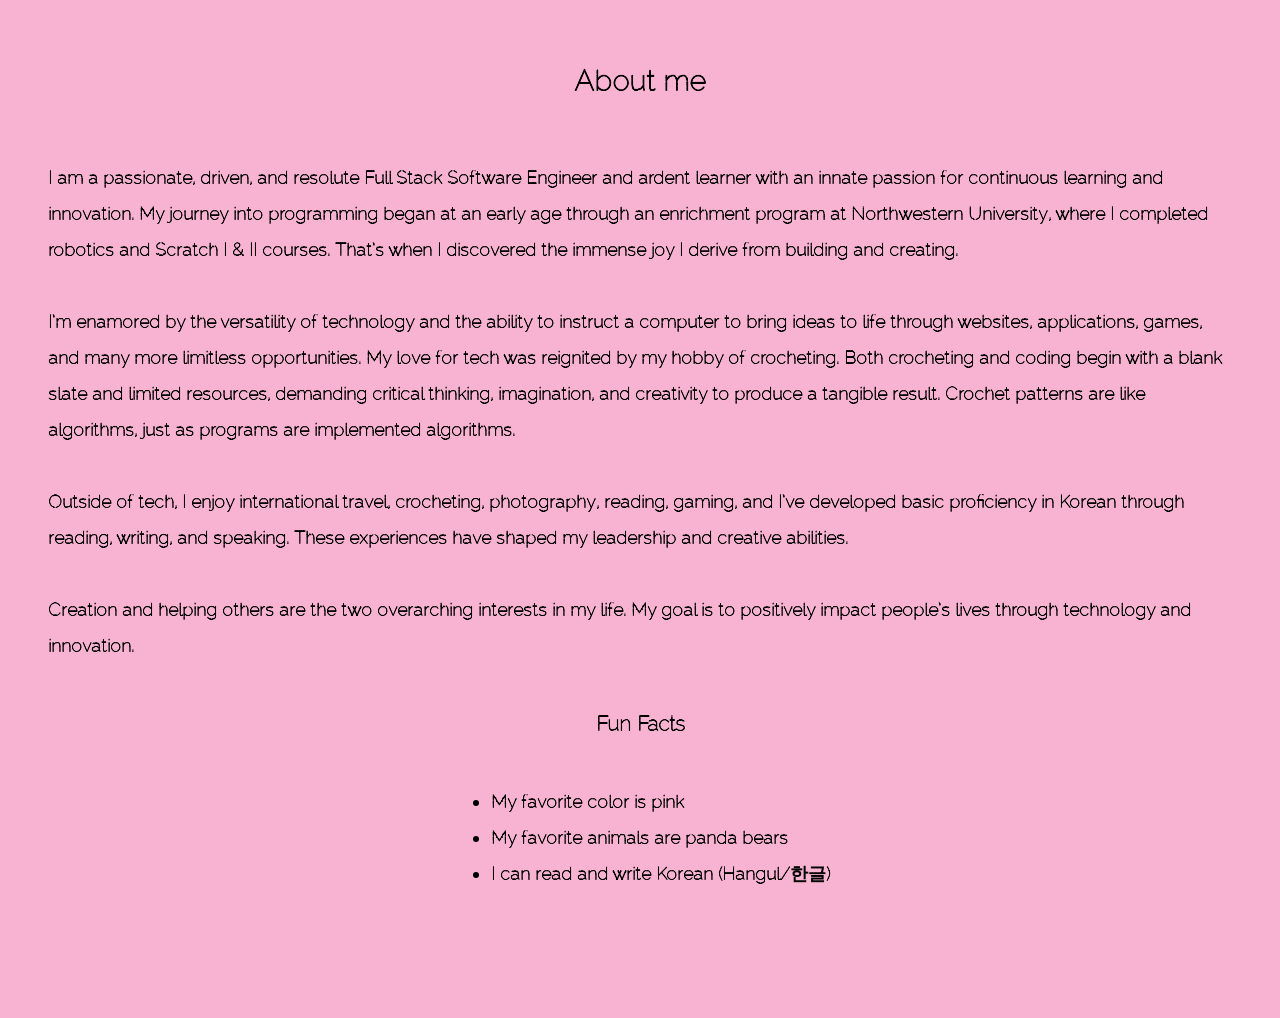
==== about-me.html @ 643c6c10 "Added a menu/nav bar" ====
<!DOCTYPE html>
<html lang="en">
<head>
  <meta charset="UTF-8">
  <meta name="viewport" content="width=device-width, initial-scale=1.0">
  <title>About Me</title>
  <link rel="stylesheet" href="about-me.css">
</head>

<body class="about">
  <section id="about-me">
    <div class="section-header-wrapper">
      <h2>About me</h2>
    </div>

    <div class="about-me-content">
      <p>
        I am a passionate, driven, and resolute Full Stack Software Engineer and ardent learner with an innate passion
        for
        continuous learning and innovation. My journey into programming began at an early age through an enrichment
        program at Northwestern University, where I completed robotics and Scratch I & II courses. That’s when I
        discovered the immense joy I derive from building and creating.
      </p>

      <p>I’m enamored by the versatility of technology and the ability to instruct a computer to bring ideas to
        life
        through websites, applications, games, and many more limitless opportunities. My love for tech was reignited by
        my hobby of crocheting.
        Both
        crocheting and coding begin with a blank slate and limited resources, demanding critical thinking, imagination,
        and creativity to produce a tangible result. Crochet patterns are like algorithms, just as programs are
        implemented algorithms.</p>

      <p>
        Outside of tech, I enjoy international travel, crocheting, photography, reading, gaming, and I’ve
        developed basic proficiency in Korean through reading, writing, and speaking. These experiences have shaped my
        leadership and creative abilities.
      </p>

      <p>Creation and helping others are the two overarching interests in my life. My goal is to positively
        impact people’s lives through technology and innovation.</p>

      <h3>Fun Facts</h3>
      <ul class="fun-facts">
        <li>My favorite color is pink</li>
        <li>My favorite animals are panda bears</li>
        <li>I can read and write Korean (Hangul/한글)</li>
      </ul>
    </div>
  </section>

</body>
</html>
---- about-me.css ----
@import url("https://fonts.googleapis.com/css2?family=Grandiflora+One&family=Raleway+Dots&display=swap");

body.about {
  background: rgb(248, 179, 210);
  background-size: cover;
  width: auto;
  overflow-x: hidden;
  margin-top: 2.5rem;
  font-family: "Raleway Dots", sans-serif;
  font-weight: bolder;
  font-size: larger;
}

.section-header-wrapper {
  text-align: center;
}

#about-me {
  display: flex;
  flex-direction: column;
  justify-content: center;
  padding: 0 40px 50px 40px;
}

.about-me-content {
  margin-top: 20px;
  font-size: large;
  display: flex;
  flex-direction: column;
  justify-content: center;
  align-items: center;
}

.about-me-content,
.work-history,
.education-information {
  font-size: large;
  line-height: 2;
  margin-bottom: 50px;
}
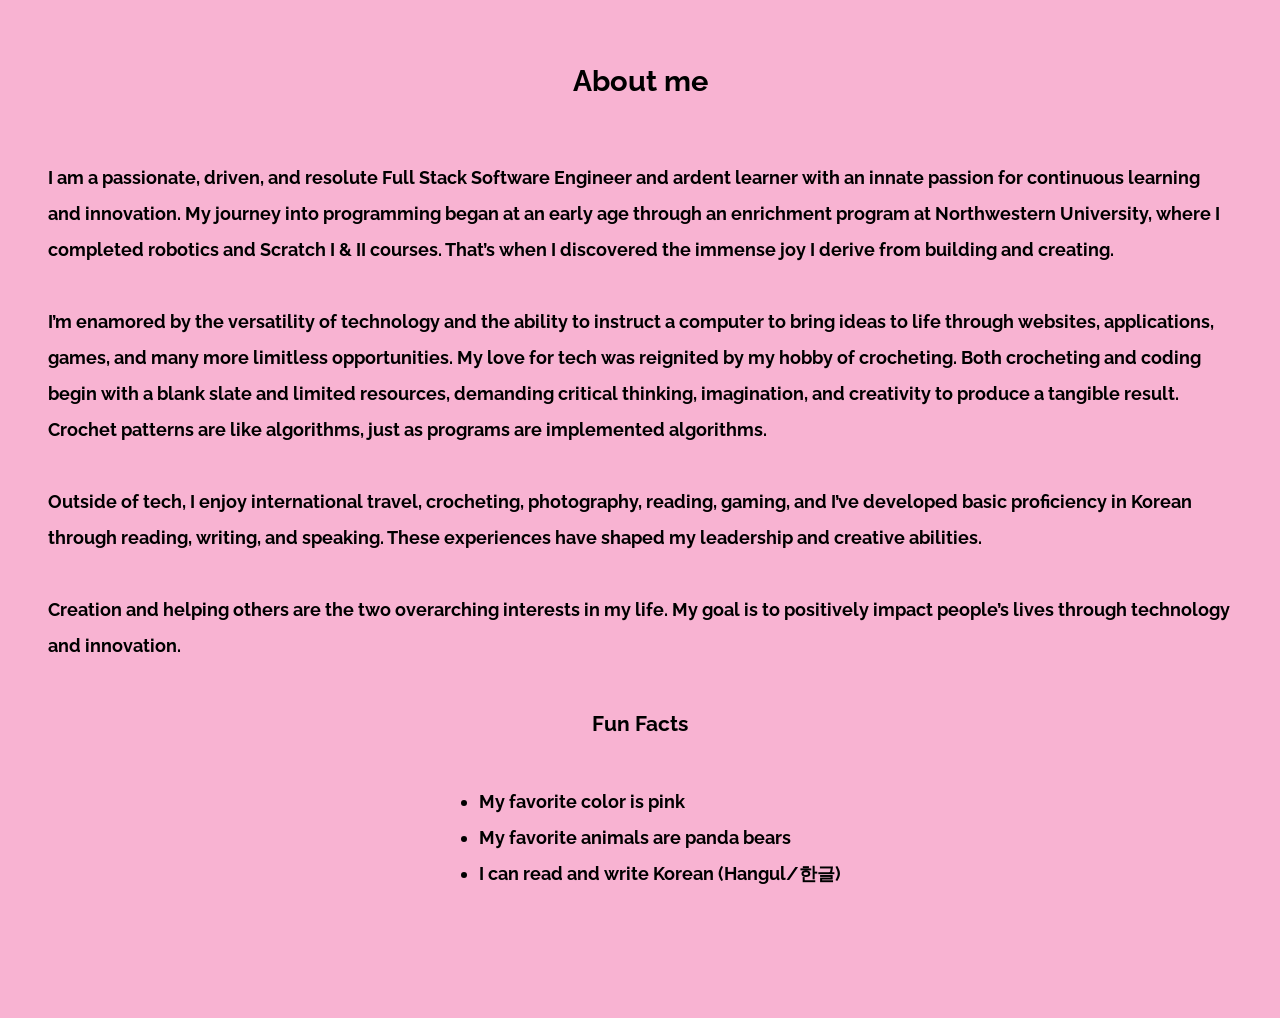
==== commit 19f2459c: "Fix indentation for improved code readability" ====
--- a/about-me.html
+++ b/about-me.html
@@ -1,5 +1,6 @@
 <!DOCTYPE html>
 <html lang="en">
+
 <head>
   <meta charset="UTF-8">
   <meta name="viewport" content="width=device-width, initial-scale=1.0">
@@ -50,4 +51,5 @@
   </section>
 
 </body>
+
 </html>
--- a/about-me.css
+++ b/about-me.css
@@ -1,4 +1,4 @@
-@import url("https://fonts.googleapis.com/css2?family=Grandiflora+One&family=Raleway+Dots&display=swap");
+@import url("https://fonts.googleapis.com/css2?family=Raleway+Dot&s&family=Raleway&display=swap");
 
 body.about {
   background: rgb(248, 179, 210);
@@ -6,7 +6,7 @@
   width: auto;
   overflow-x: hidden;
   margin-top: 2.5rem;
-  font-family: "Raleway Dots", sans-serif;
+  font-family: "Raleway", sans-serif;
   font-weight: bolder;
   font-size: larger;
 }
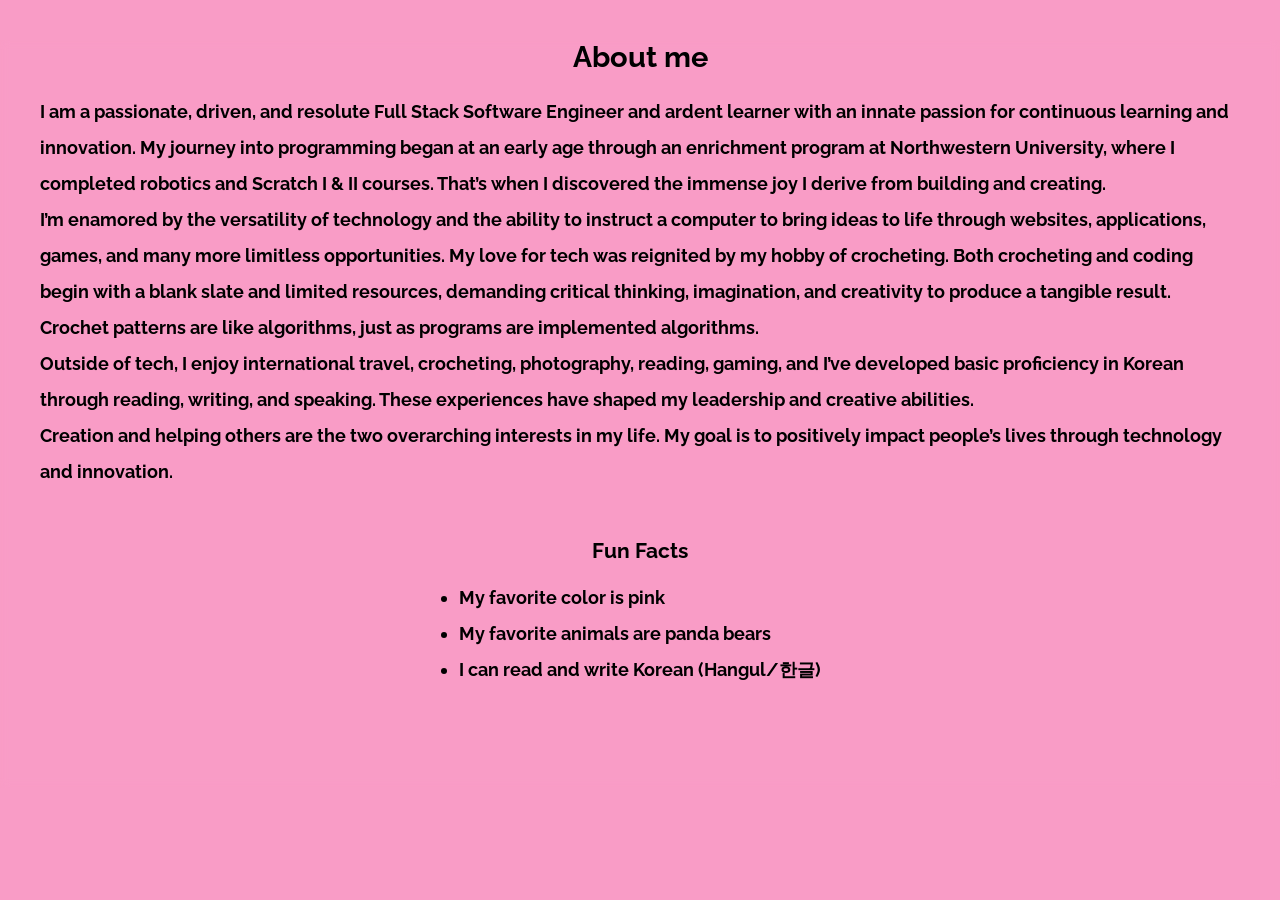
==== commit e46106d4: "Implemented persistence across all html pages" ====
--- a/about-me.html
+++ b/about-me.html
@@ -1,11 +1,13 @@
 <!DOCTYPE html>
-<html lang="en">
+<html lang="en" data-theme="light">
 
 <head>
   <meta charset="UTF-8">
   <meta name="viewport" content="width=device-width, initial-scale=1.0">
+  <link rel="icon" type="image/svg+xml" href="images/YouTube banner2 copy.jpg" />
   <title>About Me</title>
   <link rel="stylesheet" href="about-me.css">
+  <link rel="stylesheet" href="style.css">
 </head>
 
 <body class="about">
@@ -50,6 +52,8 @@
     </div>
   </section>
 
+  <script src="index.js"></script>
+
 </body>
 
 </html>
--- a/about-me.css
+++ b/about-me.css
@@ -1,7 +1,7 @@
 @import url("https://fonts.googleapis.com/css2?family=Raleway+Dot&s&family=Raleway&display=swap");
 
 body.about {
-  background: rgb(248, 179, 210);
+  background: var(--main-color);
   background-size: cover;
   width: auto;
   overflow-x: hidden;
--- a/style.css
+++ b/style.css
@@ -0,0 +1,525 @@
+@import url("https://fonts.googleapis.com/css2?family=Raleway+Dots&family=Raleway&display=swap");
+
+:root {
+  --bg-image: url("https://images.unsplash.com/photo-1516642898673-edd1ced08e87?q=80&w=2670&auto=format&fit=crop&ixlib=rb-4.0.3&ixid=M3wxMjA3fDB8MHxwaG90by1wYWdlfHx8fGVufDB8fHx8fA%3D%3D");
+  --text-color: #000000;
+  --main-color: rgb(249, 156, 198);
+}
+
+[data-theme="dark"] {
+  --bg-image: #0b1f3b;
+  --main-color: var(--bg-image);
+  --text-color: rgb(248, 227, 230);
+  --border-color: var(--text-color);
+}
+
+* {
+  margin: 0;
+  padding: 0;
+  box-sizing: border-box;
+}
+
+body {
+  background: var(--bg-image);
+  background-repeat: no-repeat;
+  background-size: cover;
+  backdrop-filter: blur(4px);
+  font-family: "Raleway", sans-serif;
+  color: var(--text-color);
+}
+
+.bio {
+  text-align: center;
+  margin-bottom: 20px;
+}
+
+.projects {
+  display: flex;
+  flex-direction: column;
+  gap: 30px;
+  margin-bottom: 50px;
+}
+
+.page {
+  display: flex;
+  justify-content: center;
+}
+
+.items {
+  margin: 0 0.75rem 0 0.75rem;
+}
+
+.banner-image {
+  width: 12.5rem;
+  height: 12.5rem;
+  border-radius: 100%;
+  object-fit: cover;
+}
+
+.banner {
+  display: flex;
+  justify-content: center;
+  margin-bottom: 20px;
+}
+
+.interests {
+  margin: 80px 0 80px;
+  text-align: center;
+}
+
+.carousel-cell {
+  height: 200px;
+  width: 200px;
+}
+
+.carousel-cell img {
+  height: 200px;
+  width: 200px;
+  aspect-ratio: 16/9;
+  border-radius: 20px;
+}
+
+.carousel-cell {
+  width: 100%;
+  height: 250px;
+  display: -webkit-box;
+  display: -webkit-flex;
+  display: flex;
+  flex-direction: column;
+  -webkit-box-pack: center;
+  -webkit-justify-content: center;
+  justify-content: center;
+  -webkit-align-items: center;
+  align-items: center;
+}
+
+.carousel-cell img {
+  display: block;
+  max-width: 100%;
+  max-height: 100%;
+  opacity: 0.7;
+  -webkit-transform: scale(0.85);
+  transform: scale(0.85);
+  -webkit-filter: blur(5px);
+  filter: blur(5px);
+  -webkit-transition:
+    opacity 0.3s,
+    -webkit-transform 0.3s,
+    transform 0.3s,
+    -webkit-filter 0.3s,
+    filter 0.3s;
+  transition:
+    opacity 0.3s,
+    transform 0.3s,
+    filter 0.3s;
+}
+
+.carousel-cell.is-selected img {
+  opacity: 1;
+  -webkit-transform: scale(1);
+  transform: scale(1);
+  -webkit-filter: none;
+  filter: none;
+}
+
+.flickity-prev-next-button {
+  width: 60px;
+  height: 60px;
+  background: transparent;
+  opacity: 0.6;
+}
+.flickity-prev-next-button:hover {
+  background: transparent;
+  opacity: 1;
+}
+.flickity-prev-next-button .arrow {
+  fill: white;
+}
+.flickity-prev-next-button.no-svg {
+  color: white;
+}
+.flickity-prev-next-button.previous {
+  left: 0;
+}
+.flickity-prev-next-button.next {
+  right: 0;
+}
+.flickity-prev-next-button:disabled {
+  display: none;
+}
+.projects-header {
+  text-align: center;
+}
+
+.thumbnail {
+  height: 3.125rem;
+  width: 3.125rem;
+  border-radius: 3.125rem;
+  object-fit: cover;
+}
+
+.link a {
+  color: var(--text-color);
+  text-decoration: none;
+  text-align: center;
+  flex-grow: 1;
+}
+
+.link {
+  display: flex;
+  align-items: center;
+  background: var(--main-color);
+  border-radius: 100px;
+  padding: 5px;
+}
+
+.link:hover {
+  background: rgb(248, 227, 230);
+}
+
+[data-theme="dark"] .link {
+  border: 1px solid var(--border-color);
+}
+
+[data-theme="dark"] .link:hover a {
+  color: var(--main-color);
+}
+
+.name {
+  display: flex;
+  justify-content: center;
+  margin-bottom: 20px;
+}
+
+.social-icons {
+  display: flex;
+  justify-content: space-around;
+  padding: 8px;
+  margin-bottom: 20px;
+}
+
+.social-icons a {
+  color: black;
+  text-decoration: none;
+}
+
+footer {
+  display: flex;
+  justify-content: center;
+  align-items: center;
+  background: var(--main-color);
+  opacity: 0.5;
+  width: 100%;
+  height: 50px;
+  z-index: 10;
+}
+
+/* Container */
+.fall-container {
+  position: fixed;
+  top: 0;
+  left: 0;
+  width: 100%;
+  height: 100%;
+  pointer-events: none;
+  z-index: 1;
+  overflow: hidden;
+}
+
+/* Each season wrapper */
+.season {
+  position: absolute;
+  top: -50px; /* Start above screen */
+  animation: fall linear infinite;
+}
+
+/* The actual SVG image */
+.falling-svg {
+  width: 30px;
+  height: 30px;
+}
+
+/* Animation */
+@keyframes fall {
+  0% {
+    top: -50px;
+    transform: translateX(0) rotate(0deg);
+  }
+  25% {
+    transform: translateX(40px) rotate(90deg);
+  }
+  50% {
+    transform: translateX(-20px) rotate(180deg);
+  }
+  75% {
+    transform: translateX(30px) rotate(270deg);
+  }
+  100% {
+    top: 100vh;
+    transform: translateX(0) rotate(360deg);
+  }
+}
+
+/* Different timing for each season */
+.season:nth-child(1) {
+  left: 15%;
+  animation-duration: 10s;
+  animation-delay: 0s;
+}
+
+.season:nth-child(2) {
+  left: 40%;
+  animation-duration: 12s;
+  animation-delay: 2s;
+}
+
+.season:nth-child(3) {
+  left: 65%;
+  animation-duration: 8s;
+  animation-delay: 4s;
+}
+
+.season:nth-child(4) {
+  left: 85%;
+  animation-duration: 11s;
+  animation-delay: 1s;
+}
+
+h3 {
+  text-align: center;
+  margin-top: 2.5rem;
+  margin-bottom: 0.5rem;
+}
+
+.case-studies {
+  margin-bottom: 2.5rem;
+}
+
+.menu-container {
+  display: flex;
+  justify-content: flex-end;
+  padding: 1.5rem;
+  background: var(--main-color);
+  width: 100%;
+  margin-bottom: 2rem;
+  gap: 1.5rem;
+}
+
+.menu-content {
+  display: flex;
+  justify-content: flex-end;
+  gap: 2rem;
+}
+
+.section-header-wrapper {
+  text-align: center;
+}
+
+a {
+  text-decoration: none;
+  color: var(--text-color);
+}
+
+.social-icons i {
+  font-size: x-large;
+  color: var(--text-color);
+}
+
+body.experience {
+  background: var(--main-color);
+  margin-top: 1.5rem;
+}
+
+.content ul {
+  padding-left: 1.5rem;
+}
+
+.previous-work-header {
+  margin-bottom: 2.5rem;
+}
+
+.work-history {
+  position: relative;
+  max-width: 100%;
+  margin: 0 auto;
+  padding: 5rem 1.25rem;
+  font-size: large;
+  line-height: 2;
+}
+
+.work-history::after {
+  content: "";
+  position: absolute;
+  width: 6px;
+  background-color: var(--text-color);
+  top: 0;
+  bottom: 0;
+  left: 50%;
+  margin-left: -3px;
+}
+
+/* Container around content */
+.timeline-item {
+  padding: 10px 40px;
+  position: relative;
+  background-color: inherit;
+  color: black;
+  width: 50%;
+}
+
+/* The circles on the timeline */
+.timeline-item::after {
+  content: "";
+  position: absolute;
+  width: 25px;
+  height: 25px;
+  right: -17px;
+  background-color: var(--main-color);
+  border: 4px solid var(--text-color);
+  top: 15px;
+  border-radius: 50%;
+  z-index: 1;
+}
+
+/* Place the timeline-item to the left */
+.left {
+  left: 0;
+}
+
+/* Place the timeline-item to the right */
+.right {
+  left: 50%;
+}
+
+/* Add arrows to the left timeline-item (pointing right) */
+.left::before {
+  content: " ";
+  height: 0;
+  position: absolute;
+  top: 22px;
+  width: 0;
+  z-index: 1;
+  right: 30px;
+  border: medium solid rgb(248, 227, 230);
+  border-width: 10px 0 10px 10px;
+  border-color: transparent transparent transparent rgb(248, 227, 230);
+}
+
+/* Add arrows to the right timeline-item (pointing left) */
+.right::before {
+  content: " ";
+  height: 0;
+  position: absolute;
+  top: 22px;
+  width: 0;
+  z-index: 1;
+  left: 30px;
+  border: medium solid rgb(248, 227, 230);
+  border-width: 10px 10px 10px 0;
+  border-color: transparent rgb(248, 227, 230) transparent transparent;
+}
+
+/* Fix the circle for timeline-items on the right side */
+.right::after {
+  left: -16px;
+}
+
+/* The actual content */
+.content {
+  padding: 1.25rem 1.875rem;
+  background-color: rgb(248, 227, 230);
+  position: relative;
+  border-radius: 6px;
+  width: 100%;
+}
+
+.content:hover {
+  box-shadow:
+    0 0 0.625rem rgb(248, 227, 230),
+    0 0 1.25rem rgb(248, 227, 230),
+    0 0 1.875rem rgb(248, 227, 230);
+}
+
+/* Media queries - Responsive timeline on screens less than 600px wide */
+@media screen and (max-width: 600px) {
+  /* Place the timelime to the left */
+  .work-history::after {
+    left: 31px;
+  }
+
+  /* Full-width containers */
+  .timeline-item {
+    width: 100%;
+    padding-left: 70px;
+    padding-right: 25px;
+    margin-bottom: 1.25rem;
+  }
+
+  /* Make sure that all arrows are pointing leftwards */
+  .timeline-item::before {
+    left: 60px;
+    border-width: 10px 10px 10px 0;
+    border-color: transparent rgb(248, 227, 230) transparent transparent;
+  }
+
+  /* Make sure all circles are at the same spot */
+  .left::after,
+  .right::after {
+    display: none;
+  }
+
+  /* Make all right timeline-items behave like the left ones */
+  .right {
+    left: 0%;
+  }
+}
+
+.menu-button {
+  display: none;
+}
+
+@media (max-width: 580px) {
+  .menu-button {
+    display: inline;
+    all: unset;
+    cursor: pointer;
+  }
+
+  .menu-container {
+    position: relative;
+  }
+
+  .menu-content {
+    display: none;
+    position: absolute;
+    background-color: rgb(248, 227, 230);
+    min-width: 130px;
+    box-shadow: 0px 8px 16px 0px rgba(0, 0, 0, 0.2);
+  }
+
+  .is-active {
+    display: block;
+    top: 50px;
+  }
+
+  .menu-content a {
+    color: black;
+    padding: 12px 16px;
+    text-decoration: none;
+    display: block;
+  }
+
+  .menu-content a:hover {
+    background: rgb(249, 156, 198);
+  }
+}
+
+#theme-toggle {
+  all: unset;
+}
+
+@media (max-width: 450px) {
+  footer {
+    font-size: 0.5em;
+  }
+}
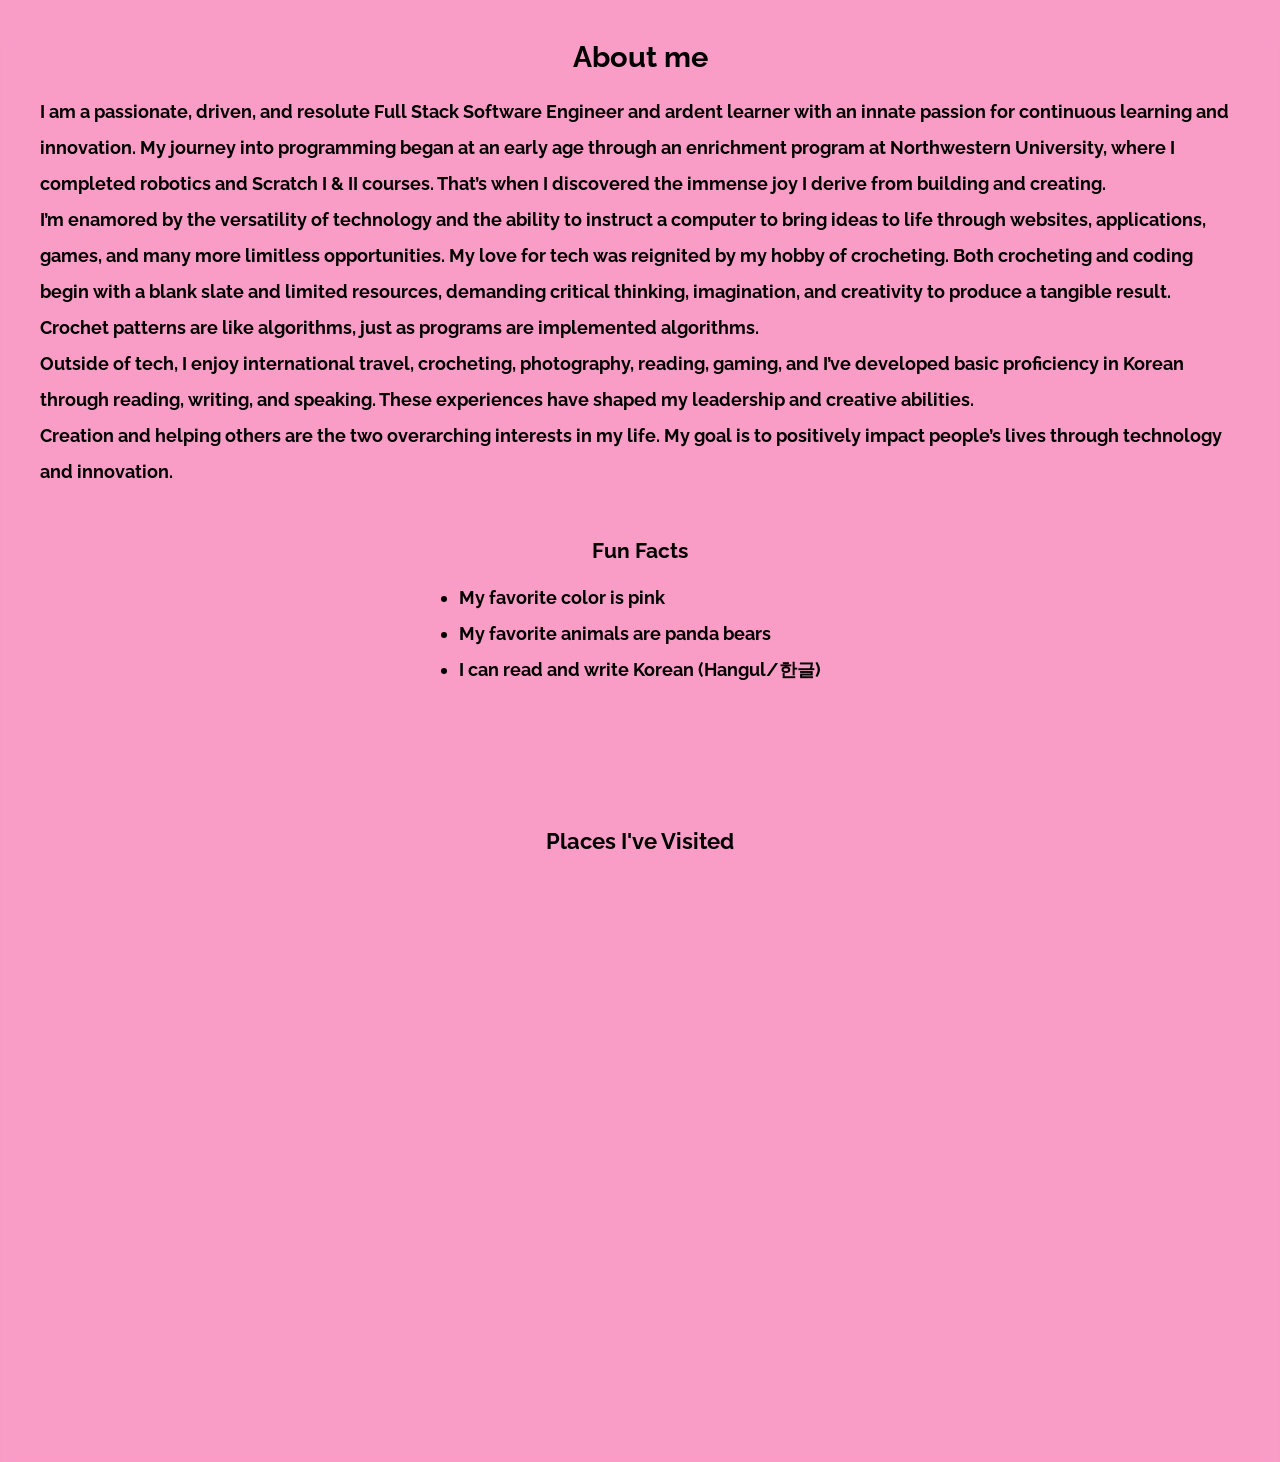
==== commit 094775d3: "Add world map" ====
--- a/about-me.html
+++ b/about-me.html
@@ -8,6 +8,8 @@
   <title>About Me</title>
   <link rel="stylesheet" href="about-me.css">
   <link rel="stylesheet" href="style.css">
+  <link href="https://api.mapbox.com/mapbox-gl-js/v3.12.0/mapbox-gl.css" rel="stylesheet">
+  <script src="https://api.mapbox.com/mapbox-gl-js/v3.12.0/mapbox-gl.js"></script>
 </head>
 
 <body class="about">
@@ -52,6 +54,91 @@
     </div>
   </section>
 
+  <h3>Places I've Visited</h3>
+  <section id="map">
+    <script>
+      mapboxgl.accessToken = "pk.eyJ1IjoicHJldHR5YWxhbmEiLCJhIjoiY21jM2ZsbXM5MDRjYjJrcTI3ZzBrYjY5YiJ9.BIFK3snva-lRTmA9x7eoSQ";
+      const map = new mapboxgl.Map({
+        container: 'map',
+        style: 'mapbox://styles/mapbox/streets-v9',
+        projection: 'globe', // Display the map as a globe, since satellite-v9 defaults to Mercator
+        zoom: 1,
+        center: [30, 15]
+      });
+
+      map.on('load', () => {
+        map.addSource('places', {
+          type: 'geojson',
+          data: 'data/travel_map.geojson'
+        })
+
+        map.addLayer({
+          id: 'places-layer',
+          type: 'circle',
+          source: 'places',
+          paint: {
+            'circle-radius': 6,
+            'circle-color': '#FF5722'
+          }
+        }
+
+        )
+      });
+
+      map.addControl(new mapboxgl.NavigationControl());
+      map.scrollZoom.disable();
+
+      map.on('style.load', () => {
+        map.setFog({}); // Set the default atmosphere style
+      });
+
+      // The following values can be changed to control rotation speed:
+
+      // At low zooms, complete a revolution every two minutes.
+      const secondsPerRevolution = 240;
+      // Above zoom level 5, do not rotate.
+      const maxSpinZoom = 5;
+      // Rotate at intermediate speeds between zoom levels 3 and 5.
+      const slowSpinZoom = 3;
+
+      let userInteracting = false;
+      const spinEnabled = true;
+
+      function spinGlobe() {
+        const zoom = map.getZoom();
+        if (spinEnabled && !userInteracting && zoom < maxSpinZoom) {
+          let distancePerSecond = 360 / secondsPerRevolution;
+          if (zoom > slowSpinZoom) {
+            // Slow spinning at higher zooms
+            const zoomDif =
+              (maxSpinZoom - zoom) / (maxSpinZoom - slowSpinZoom);
+            distancePerSecond *= zoomDif;
+          }
+          const center = map.getCenter();
+          center.lng -= distancePerSecond;
+          // Smoothly animate the map over one second.
+          // When this animation is complete, it calls a 'moveend' event.
+          map.easeTo({ center, duration: 1000, easing: (n) => n });
+        }
+      }
+
+      // Pause spinning on interaction
+      map.on('mousedown', () => {
+        userInteracting = true;
+      });
+      map.on('dragstart', () => {
+        userInteracting = true;
+      });
+
+      // When animation is complete, start spinning if there is no ongoing interaction
+      map.on('moveend', () => {
+        spinGlobe();
+      });
+
+      spinGlobe();
+    </script>
+  </section>
+
   <script src="index.js"></script>
 
 </body>
--- a/style.css
+++ b/style.css
@@ -351,7 +351,7 @@
   content: "";
   position: absolute;
   width: 6px;
-  background-color: var(--text-color);
+  background-color: rgb(248, 227, 230);
   top: 0;
   bottom: 0;
   left: 50%;
@@ -374,8 +374,8 @@
   width: 25px;
   height: 25px;
   right: -17px;
-  background-color: var(--main-color);
-  border: 4px solid var(--text-color);
+  background-color: rgb(248, 227, 230);
+  border: 4px solid rgb(248, 227, 230);
   top: 15px;
   border-radius: 50%;
   z-index: 1;
@@ -518,6 +518,11 @@
   all: unset;
 }
 
+#map {
+  width: 100%;
+  height: 600px;
+}
+
 @media (max-width: 450px) {
   footer {
     font-size: 0.5em;
